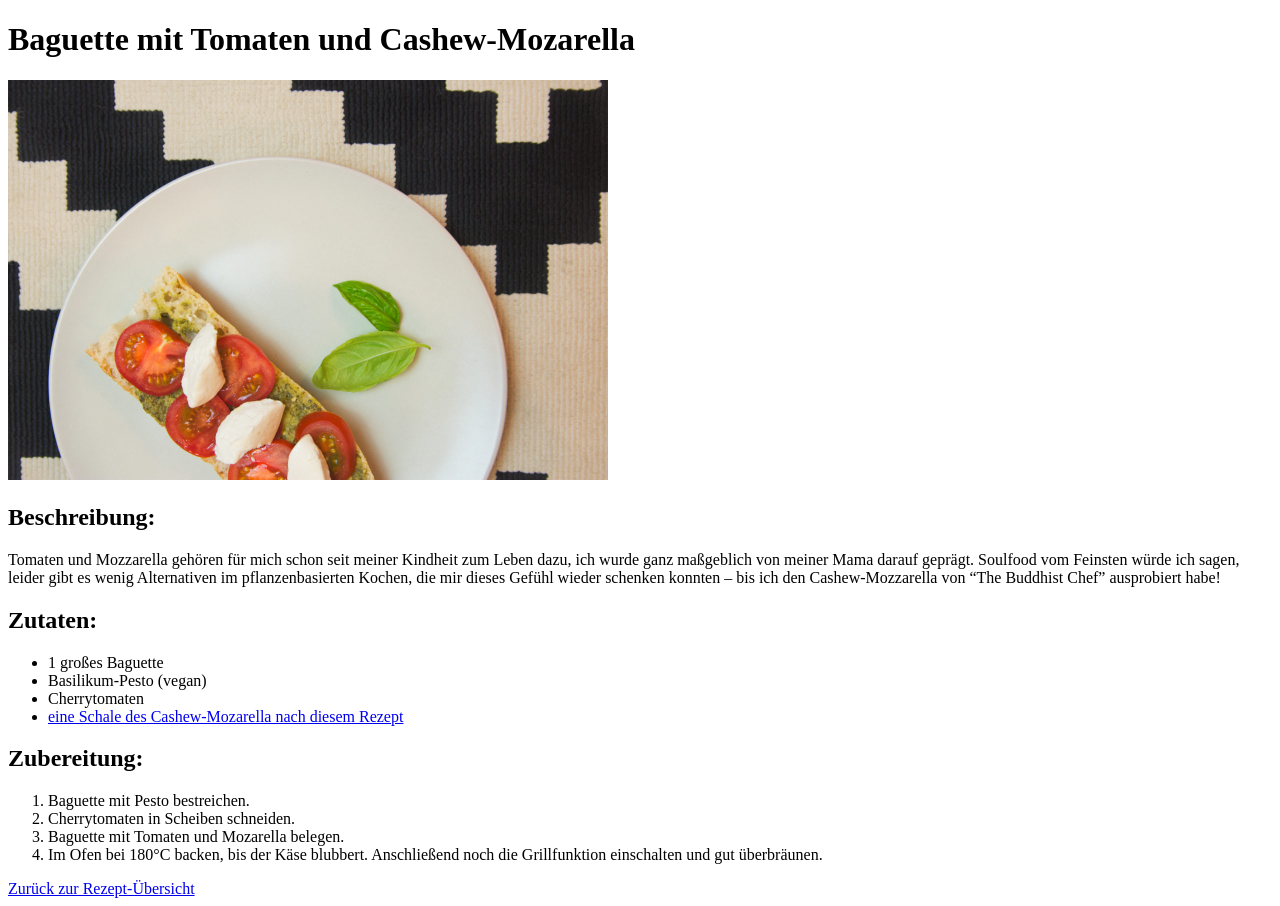
==== recipes/baguette-with-tomatoes-mozarella.html @ 51a79597 "Add the recipe "Tomaten-Mozarella-Baguette" Added the recipe "Baguette mit Tomaten und Cashew-Mozzar" ====
<!DOCTYPE html>
<html lang="de">
<head>
    <meta charset="UTF-8">
    <meta name="viewport" content="width=device-width, initial-scale=1.0">
    <title>Baguette mit Tomaten und Cashew-Mozarella</title>
</head>
<body>
    <h1>Baguette mit Tomaten und Cashew-Mozarella</h1>

    <img src="../img/baguette.jpg" alt="A Picture of a Bowl of Curry" width="600"> 

    <h2>Beschreibung: </h2>
    <p>Tomaten und Mozzarella gehören für mich schon seit meiner Kindheit zum Leben dazu, ich wurde ganz maßgeblich von meiner Mama darauf geprägt. Soulfood vom Feinsten würde ich sagen, leider gibt es wenig Alternativen im pflanzenbasierten Kochen, die mir dieses Gefühl wieder schenken konnten – bis ich den Cashew-Mozzarella von “The Buddhist Chef” ausprobiert habe!</p>

    <h2>Zutaten:</h2>
    <ul>
        <li>1 großes Baguette</li>
        <li>Basilikum-Pesto (vegan)</li>
        <li>Cherrytomaten</li>
        <li><a href="https://www.thebuddhistchef.com/recipe/ultimate-vegan-pizza/" target="_blank" rel="noreferrer">eine Schale des Cashew-Mozarella nach diesem Rezept</a></li>
    </ul>

    <h2>Zubereitung:</h2>
    <ol>
        <li>Baguette mit Pesto bestreichen.</li>
        <li>Cherrytomaten in Scheiben schneiden.</li>
        <li>Baguette mit Tomaten und Mozarella belegen.</li>
        <li>Im Ofen bei 180°C backen, bis der Käse blubbert. Anschließend noch die Grillfunktion einschalten und gut überbräunen.</li>
    </ol>

<a href="../index.html">Zurück zur Rezept-Übersicht</a>

</body>
</html>
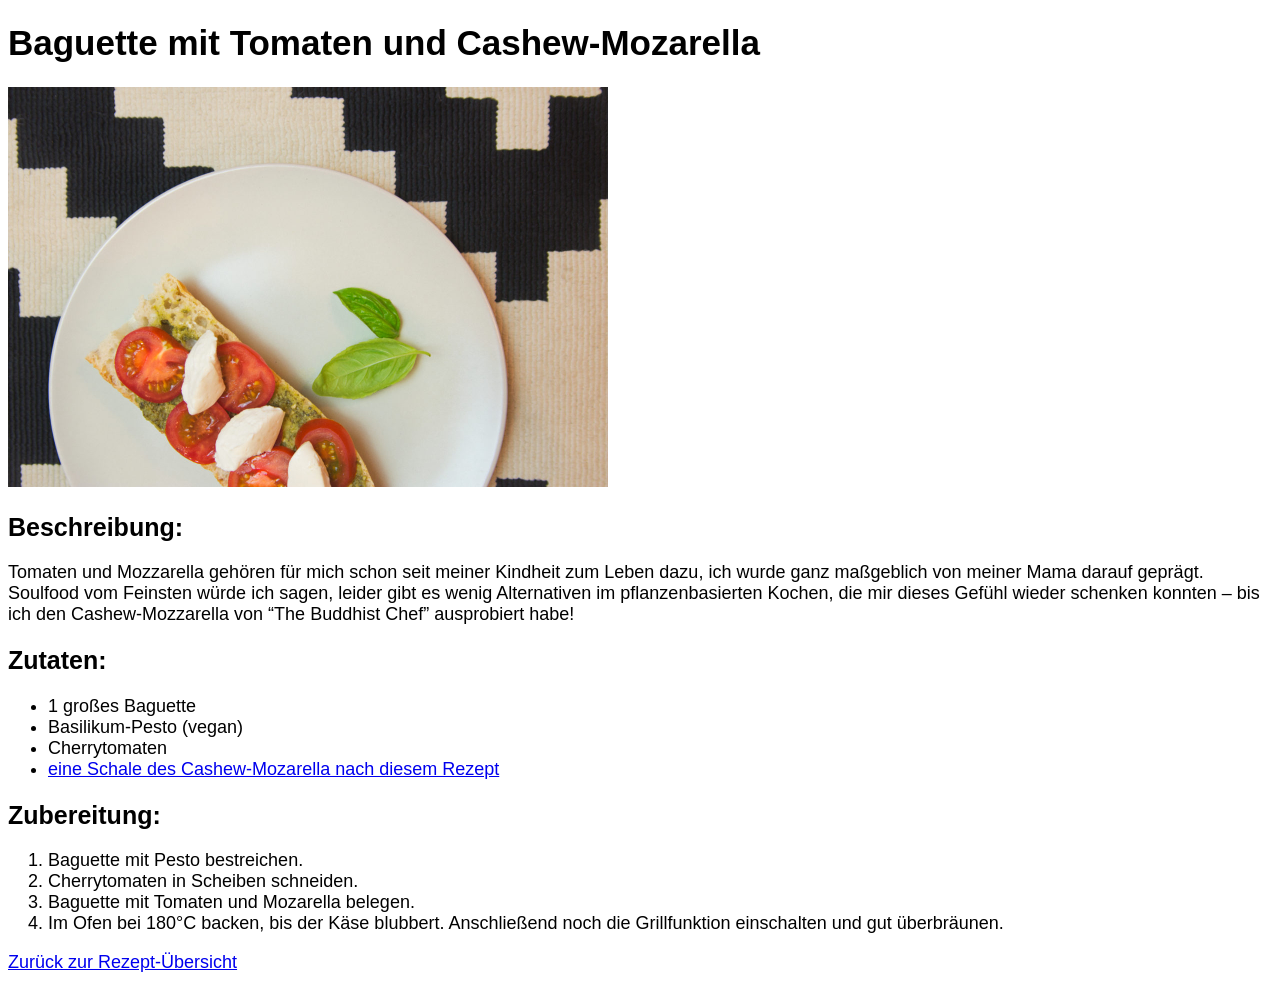
==== commit dbdcda29: "Add simple Css-Styling Changed font-family and font-sizes for h1, h2 and linked the stylesheet on ev" ====
--- a/recipes/baguette-with-tomatoes-mozarella.html
+++ b/recipes/baguette-with-tomatoes-mozarella.html
@@ -3,6 +3,7 @@
 <head>
     <meta charset="UTF-8">
     <meta name="viewport" content="width=device-width, initial-scale=1.0">
+    <link rel="stylesheet" href="../style.css">
     <title>Baguette mit Tomaten und Cashew-Mozarella</title>
 </head>
 <body>
--- a/style.css
+++ b/style.css
@@ -0,0 +1,20 @@
+body {
+    font-family:'Segoe UI', Tahoma, Geneva, Verdana, sans-serif;
+    font-size: 18px;
+}
+
+h1 {
+    font-weight: bold;
+    font-size: 35px;
+
+}
+
+h2 {
+    font-size: 25px;
+}
+
+
+.credits {
+    font-size: 15px;
+    padding-top: 10px;
+}
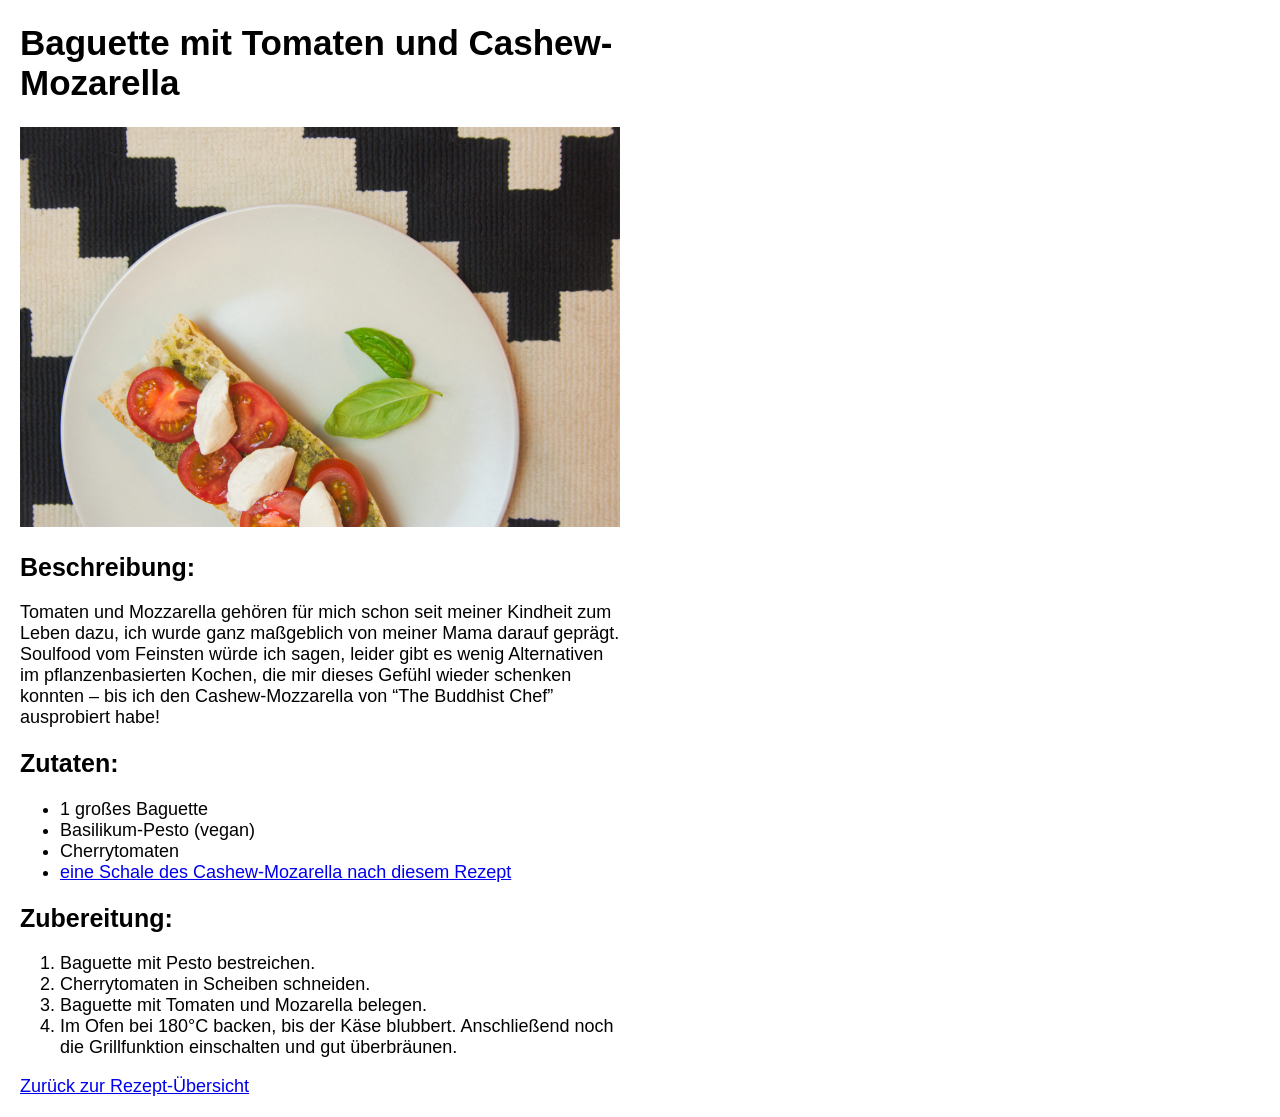
==== commit 252e838e: "Add Styling to index.html and fix Bugs Added a Box-Layout with images as Menu for navigating to the " ====
--- a/recipes/baguette-with-tomatoes-mozarella.html
+++ b/recipes/baguette-with-tomatoes-mozarella.html
@@ -9,7 +9,7 @@
 <body>
     <h1>Baguette mit Tomaten und Cashew-Mozarella</h1>
 
-    <img src="../img/baguette.jpg" alt="A Picture of a Bowl of Curry" width="600"> 
+    <img src="../img/baguette.jpg" alt="A Picture Tomato and Cheese-Baguette" width="600"> 
 
     <h2>Beschreibung: </h2>
     <p>Tomaten und Mozzarella gehören für mich schon seit meiner Kindheit zum Leben dazu, ich wurde ganz maßgeblich von meiner Mama darauf geprägt. Soulfood vom Feinsten würde ich sagen, leider gibt es wenig Alternativen im pflanzenbasierten Kochen, die mir dieses Gefühl wieder schenken konnten – bis ich den Cashew-Mozzarella von “The Buddhist Chef” ausprobiert habe!</p>
--- a/style.css
+++ b/style.css
@@ -1,6 +1,9 @@
 body {
     font-family:'Segoe UI', Tahoma, Geneva, Verdana, sans-serif;
     font-size: 18px;
+    box-sizing: border-box;
+    width: 600px;
+    margin: 20px;
 }
 
 h1 {
@@ -17,4 +20,29 @@
 .credits {
     font-size: 15px;
     padding-top: 10px;
+}
+
+.recipes-menu {
+    display: flex;
+    gap: 10px;
+
+
+}
+
+.menu-card {
+    width: 300px;
+    padding: 10px;
+    border: 2px solid black;
+}
+
+.menu-card img {
+    width: 100%;
+    margin-bottom: 5px;
+}
+
+.introduction {
+    background-color: rebeccapurple;
+    color: white;
+    padding: 20px;
+    
 }
